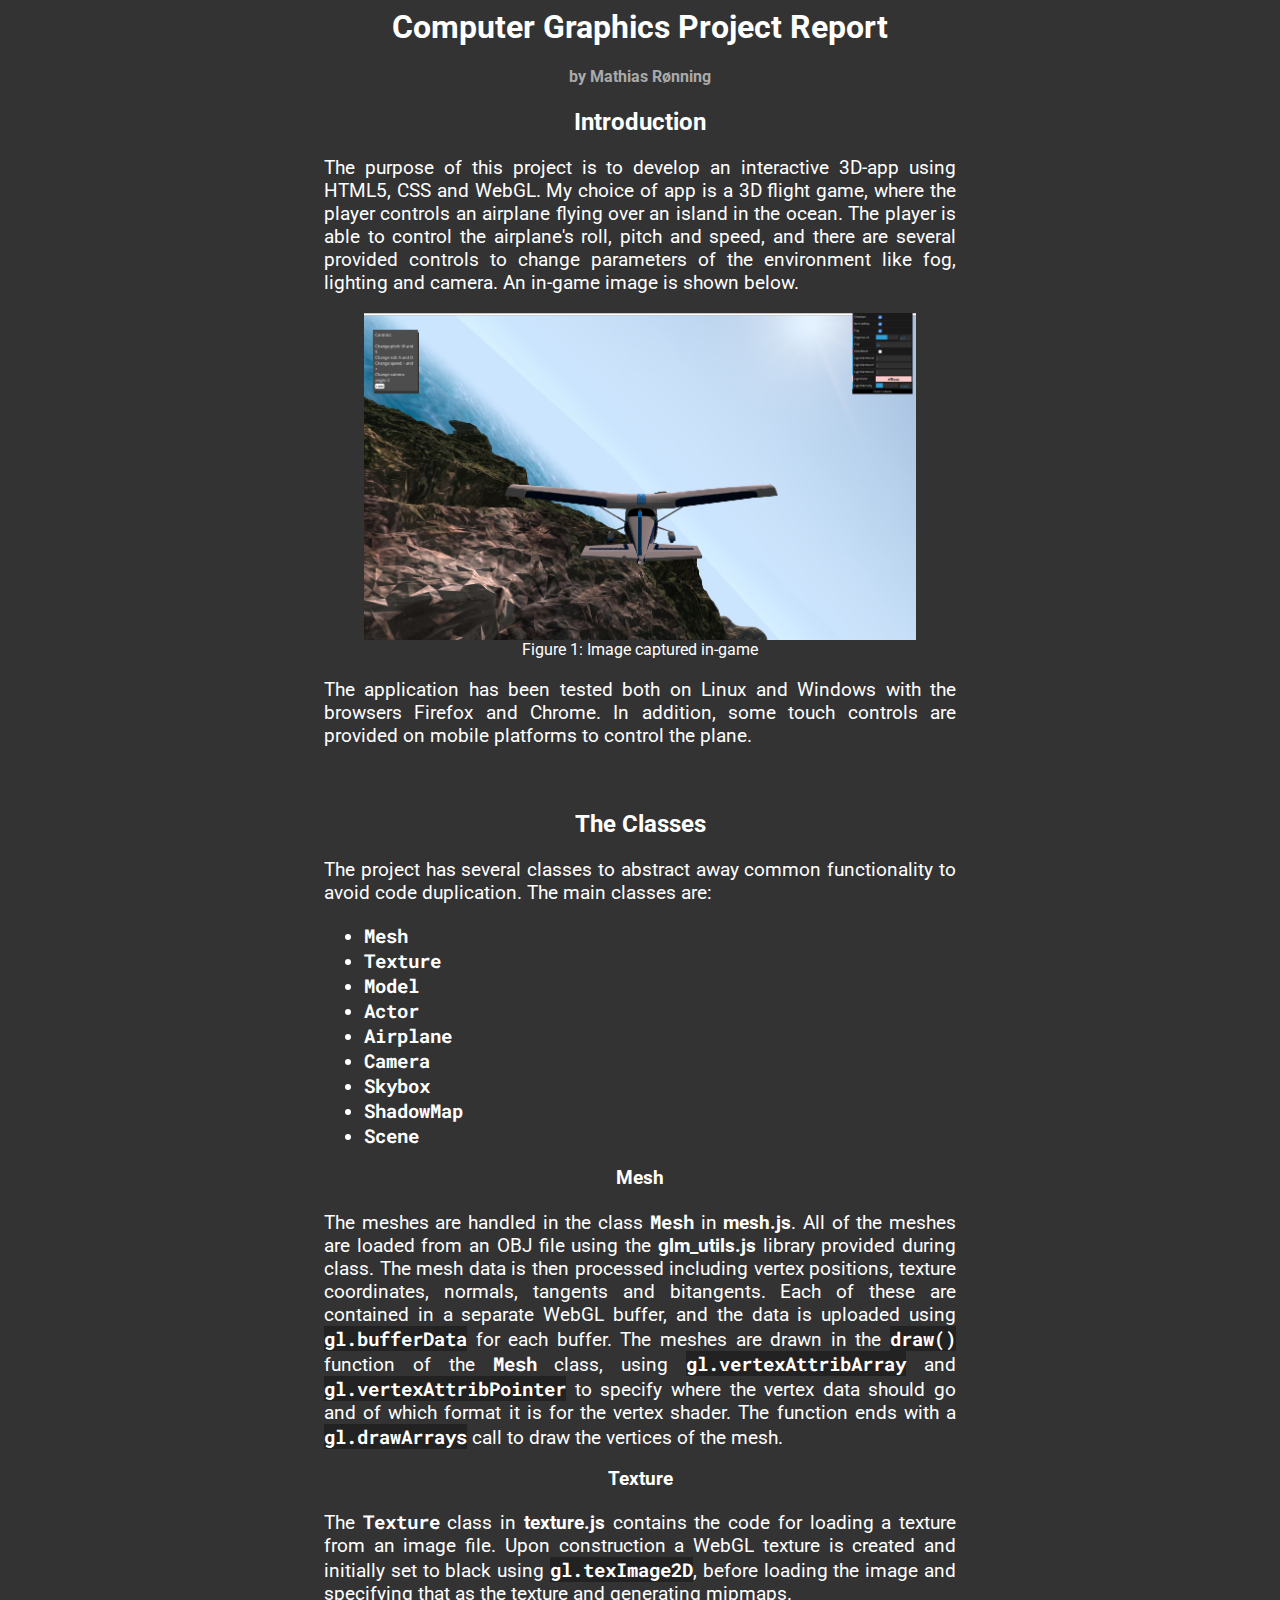
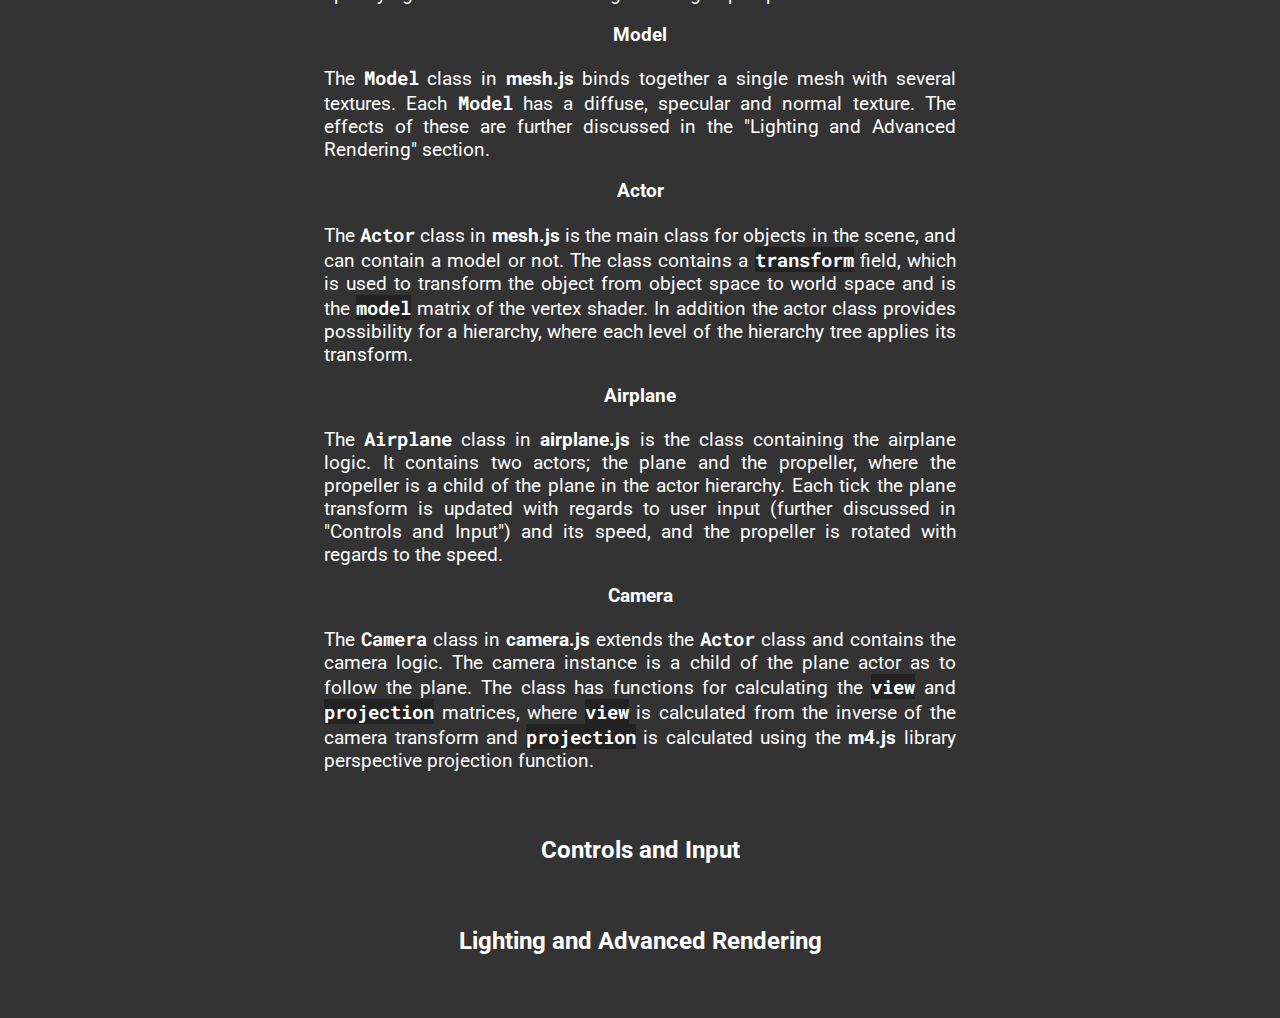
==== doc/index.html @ d3d4a1f5 "Started report" ====
<html>
<title>Project Report</title>

<head>
    <link rel="stylesheet" href="style.css">

</head>

<body>
    <h1>Computer Graphics Project Report</h1>
    <h4>by Mathias Rønning</h4>

    <div class="section">
        <h2>Introduction</h2>
        <p>
            The purpose of this project is to develop an interactive 3D-app using HTML5, CSS and WebGL.
            My choice of app is a 3D flight game, where the player controls an airplane flying over an
            island in the ocean. The player is able to control the airplane's roll, pitch and speed, and
            there are several provided controls to change parameters of the environment like fog, lighting
            and camera. An in-game image is shown below.
        </p>
        <figure>
            <img src="images/1.png" width="100%">
            <figcaption>Figure 1: Image captured in-game</figcaption>
        </figure>
        <p>
            The application has been tested both on Linux and Windows with the browsers Firefox and Chrome.
            In addition, some touch controls are provided on mobile platforms to control the plane.
        </p>
    </div>

    <div class="section">
        <h2>The Classes</h2>
        <p>
            The project has several classes to abstract away common functionality to avoid code
            duplication. The main classes are:
        </p>
        <ul>
            <li><span class="class-name">Mesh</span></li>
            <li><span class="class-name">Texture</span></li>
            <li><span class="class-name">Model</span></li>
            <li><span class="class-name">Actor</span></li>
            <li><span class="class-name">Airplane</span></li>
            <li><span class="class-name">Camera</span></li>
            <li><span class="class-name">Skybox</span></li>
            <li><span class="class-name">ShadowMap</span></li>
            <li><span class="class-name">Scene</span></li>
        </ul>

        <h3>Mesh</h3>
        <p>
            The meshes are handled in the class <span class="class-name">Mesh</span> in <b>mesh.js</b>.
            All of the meshes are loaded from an OBJ file using the <b>glm_utils.js</b> library provided
            during class. The mesh data is then processed including vertex positions, texture coordinates,
            normals, tangents and bitangents. Each of these are contained in a separate WebGL buffer, and
            the data is uploaded using <code>gl.bufferData</code> for each buffer. The meshes are drawn
            in the <code>draw()</code> function of the <span class="class-name">Mesh</span> class, using
            <code>gl.vertexAttribArray</code> and <code>gl.vertexAttribPointer</code> to specify where the
            vertex data should go and of which format it is for the vertex shader. The function ends with a
            <code>gl.drawArrays</code> call to draw the vertices of the mesh.
        </p>
        <h3>Texture</h3>
        <p>
            The <span class="class-name">Texture</span> class in <b>texture.js</b> contains the code for
            loading a texture from an image file. Upon construction a WebGL texture is created and initially
            set to black using <code>gl.texImage2D</code>, before loading the image and specifying that as
            the texture and generating mipmaps.
        </p>
        <h3>Model</h3>
        <p>
            The <span class="class-name">Model</span> class in <b>mesh.js</b> binds together a single mesh
            with several textures. Each <span class="class-name">Model</span> has a diffuse, specular and
            normal texture. The effects of these are further discussed in the "Lighting and Advanced Rendering"
            section.
        </p>
        <h3>Actor</h3>
        <p>
            The <span class="class-name">Actor</span> class in <b>mesh.js</b> is the main class for objects
            in the scene, and can contain a model or not. The class contains a <code>transform</code> field,
            which is used to transform the object from object space to world space and is the <code>model</code>
            matrix of the vertex shader. In addition the actor class provides possibility for a hierarchy, where
            each level of the hierarchy tree applies its transform.
        </p>
        <h3>Airplane</h3>
        <p>
            The <span class="class-name">Airplane</span> class in <b>airplane.js</b> is the class containing
            the airplane logic. It contains two actors; the plane and the propeller, where the propeller is a
            child of the plane in the actor hierarchy. Each tick the plane transform is updated with regards to
            user input (further discussed in "Controls and Input") and its speed, and the propeller is rotated
            with regards to the speed.
        </p>
        <h3>Camera</h3>
        <p>
            The <span class="class-name">Camera</span> class in <b>camera.js</b> extends the
            <span class="class-name">Actor</span> class and contains the camera logic. The
            camera instance is a child of the plane actor as to follow the plane. The class
            has functions for calculating the <code>view</code> and <code>projection</code>
            matrices, where <code>view</code> is calculated from the inverse of the camera
            transform and <code>projection</code> is calculated using the <b>m4.js</b> library
            perspective projection function.
        </p>
    </div>

    <div class="section">
        <h2>Controls and Input</h2>
    </div>

    <div class="section">
        <h2>Lighting and Advanced Rendering</h2>
    </div>
</body>

</html>
---- doc/style.css ----
@import url('https://fonts.googleapis.com/css2?family=Roboto+Mono:wght@400;700&family=Roboto:ital,wght@0,400;0,700;1,400&display=swap');

body {
    text-align: center;
    background-color: #333333;
}

body * {
    color: white;
    font-family: 'Roboto', serif;
}

h4 {
    color: #AAAAAA;
}

ul {
    font-size: 1.2em;
    text-align: justify;
}

code {
    font-family: 'Roboto Mono', serif;
    font-weight: bold;
    background-color: #222222;
}

.class-name {
    font-family: 'Roboto Mono', serif;
    font-weight: bold;
}

.section {
    margin-bottom: 5%;
    margin-left: 25%;
    margin-right: 25%;
}

.section p {
    font-size: 1.2em;
    max-width: fit-content;
    text-align: justify;
}
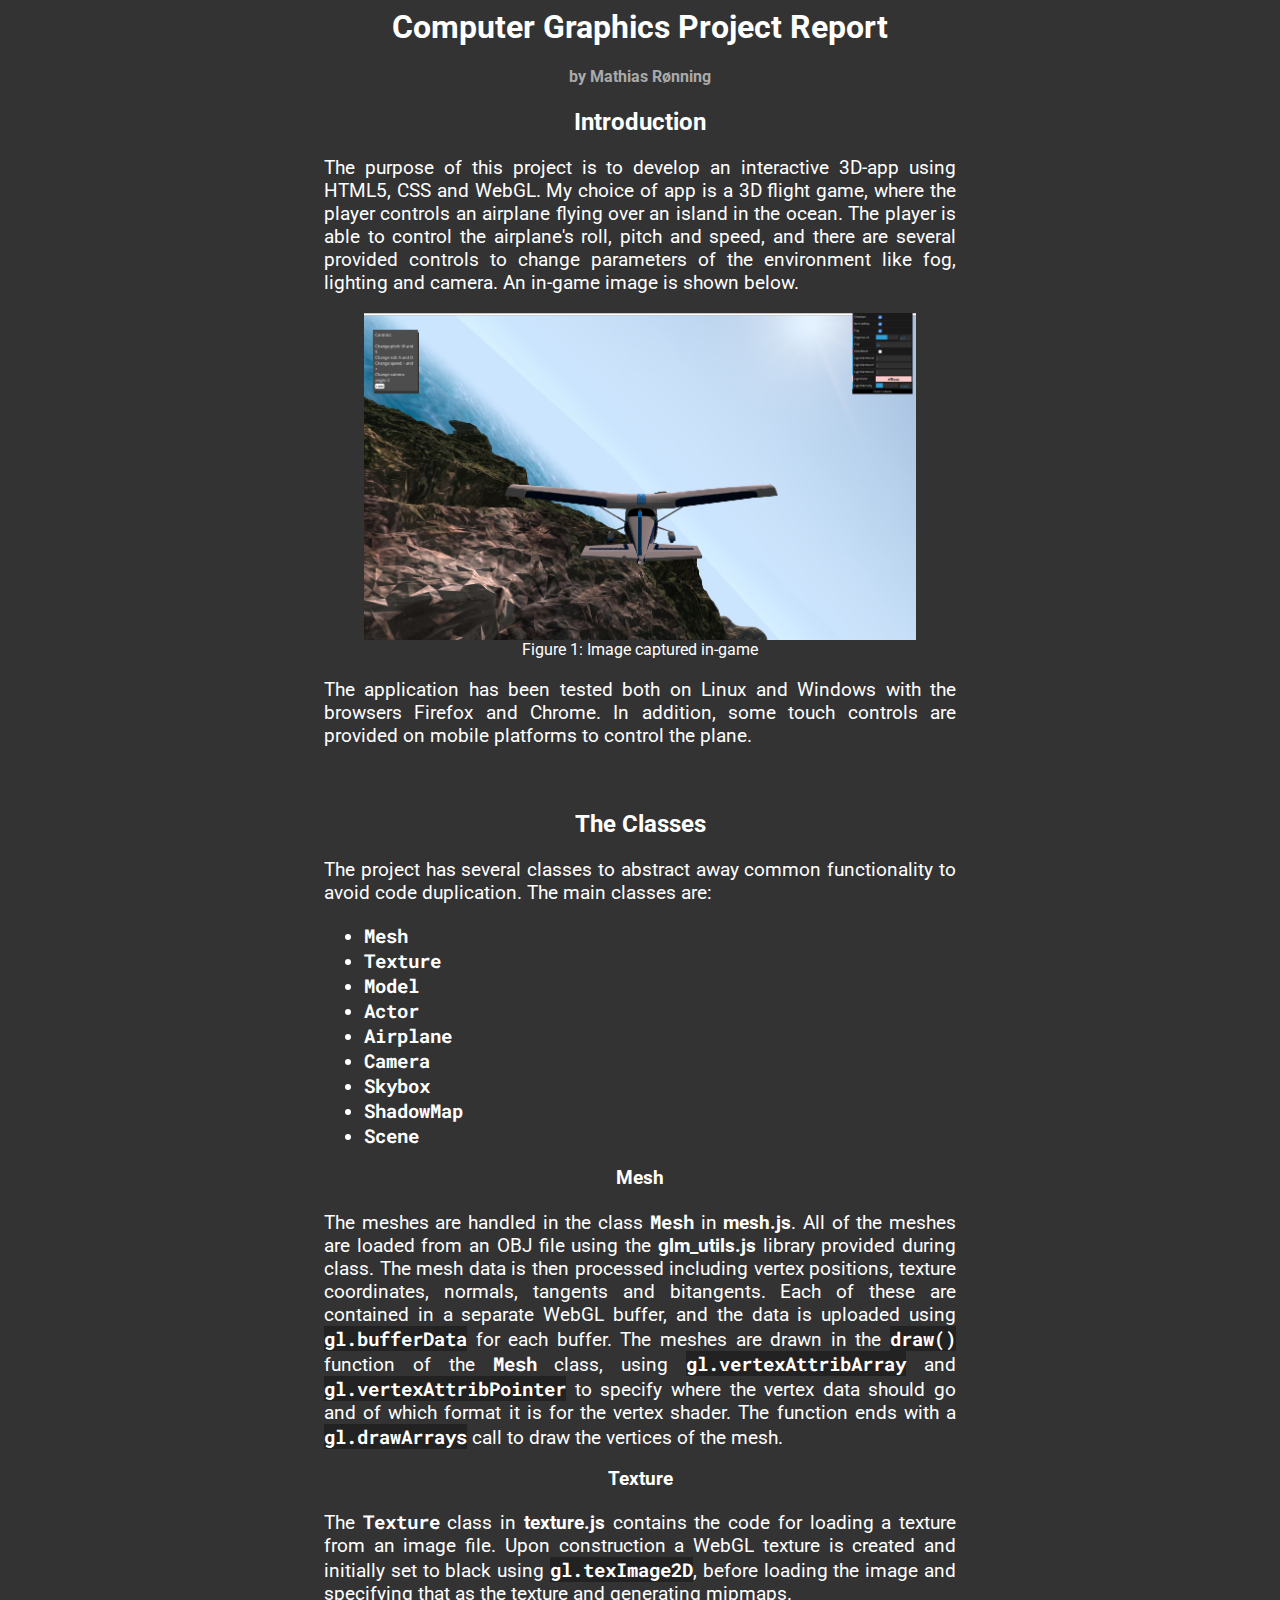
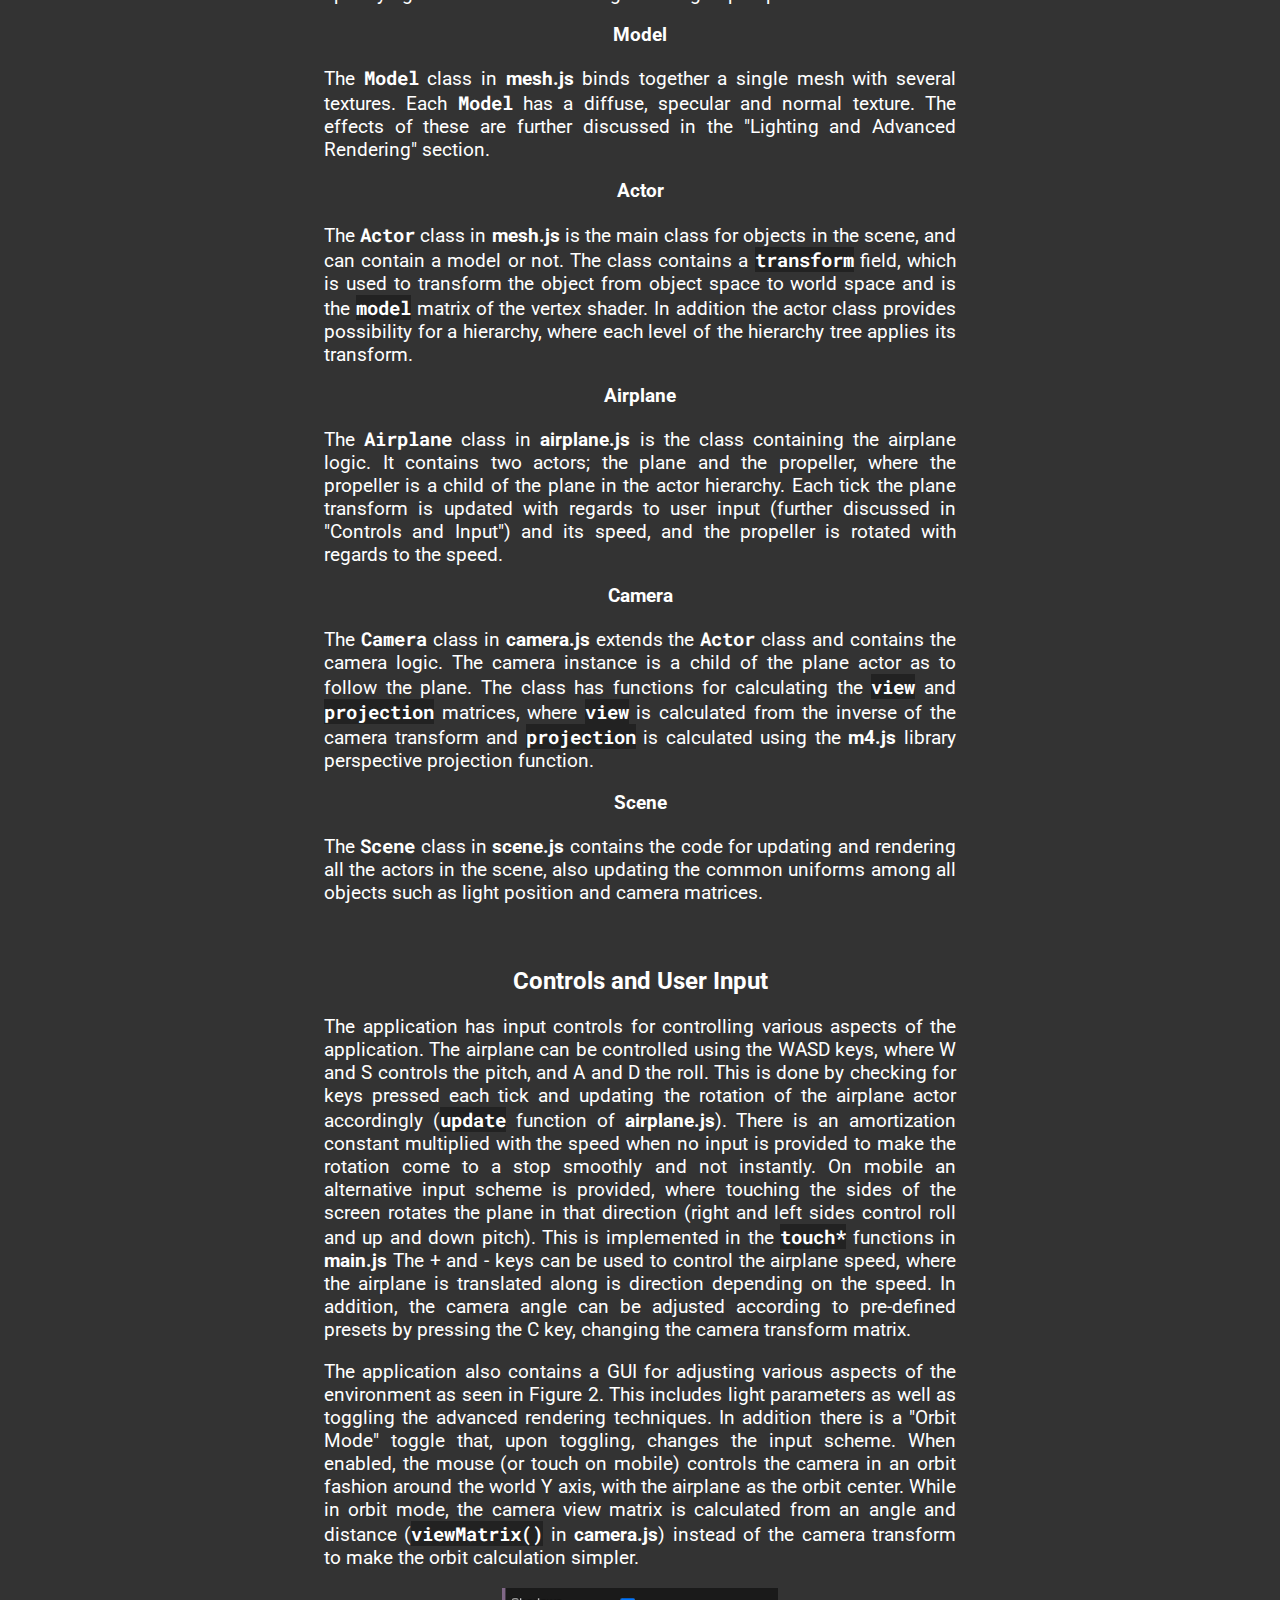
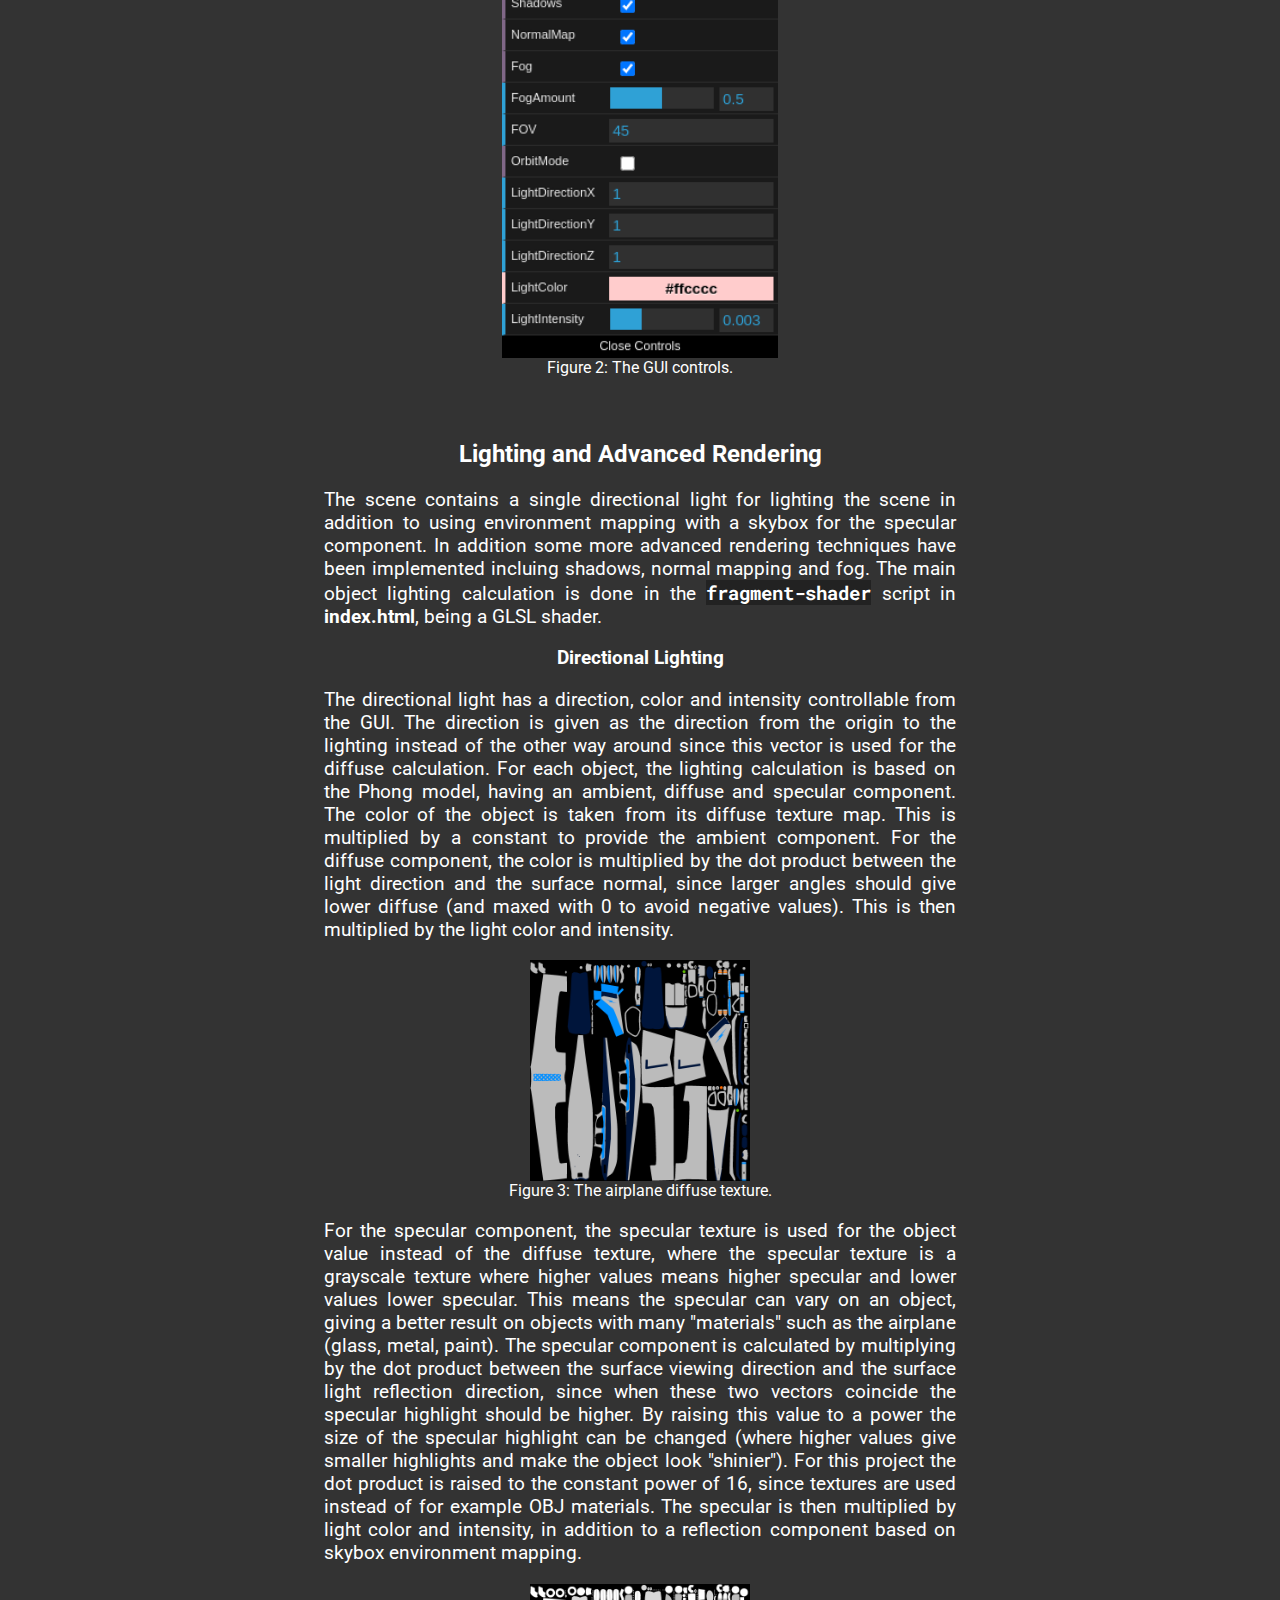
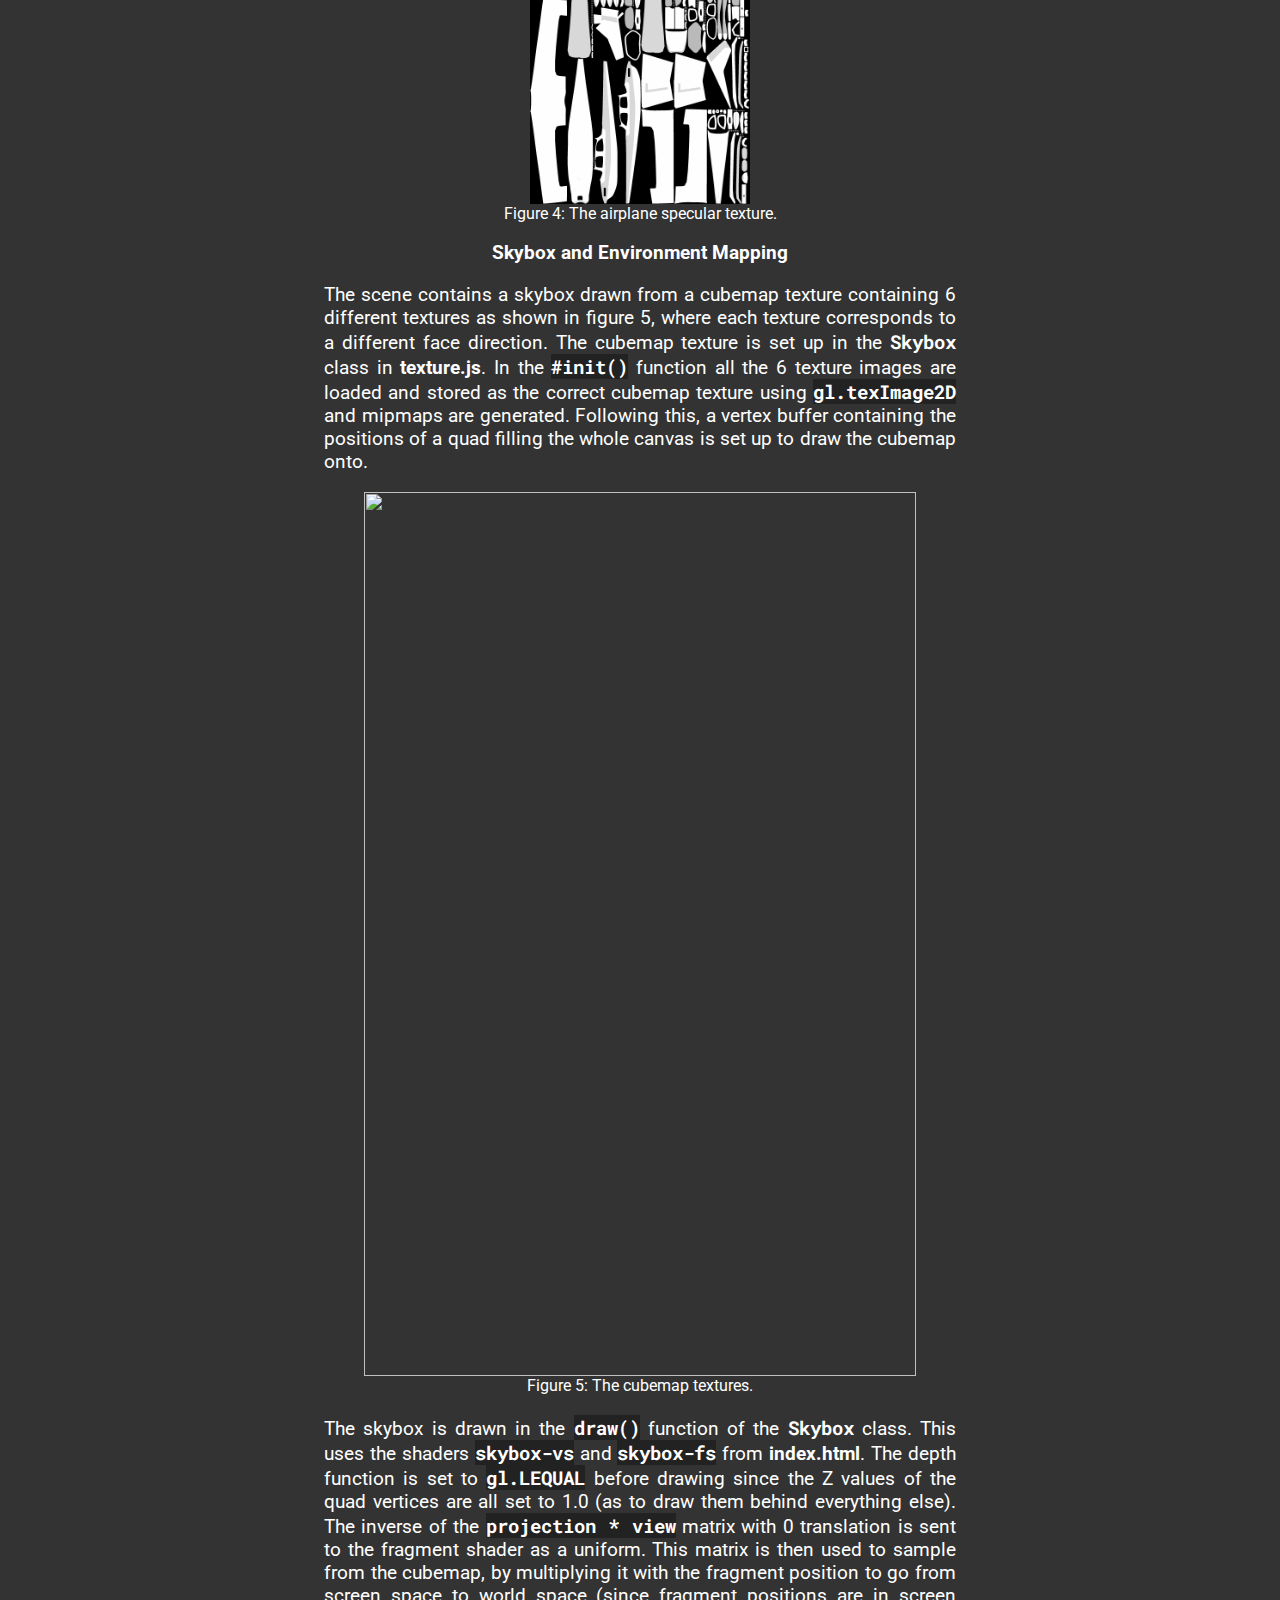
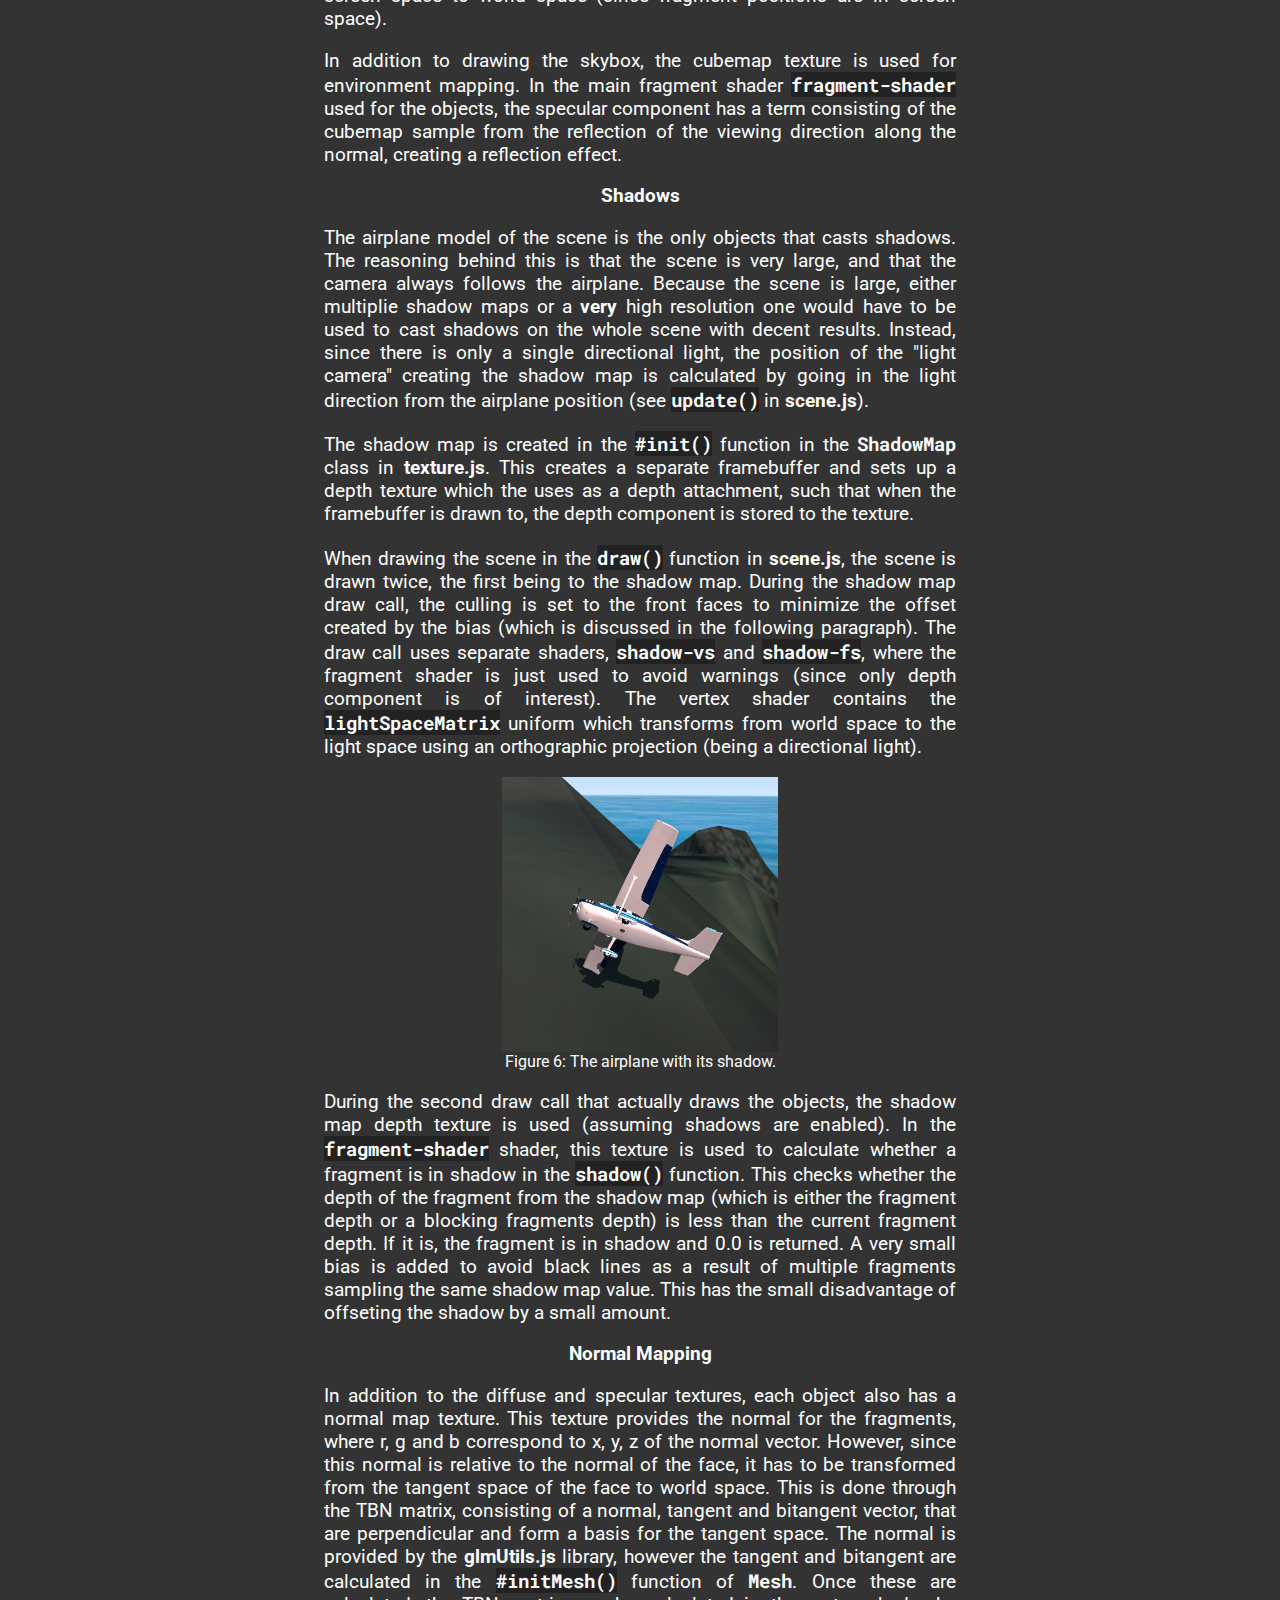
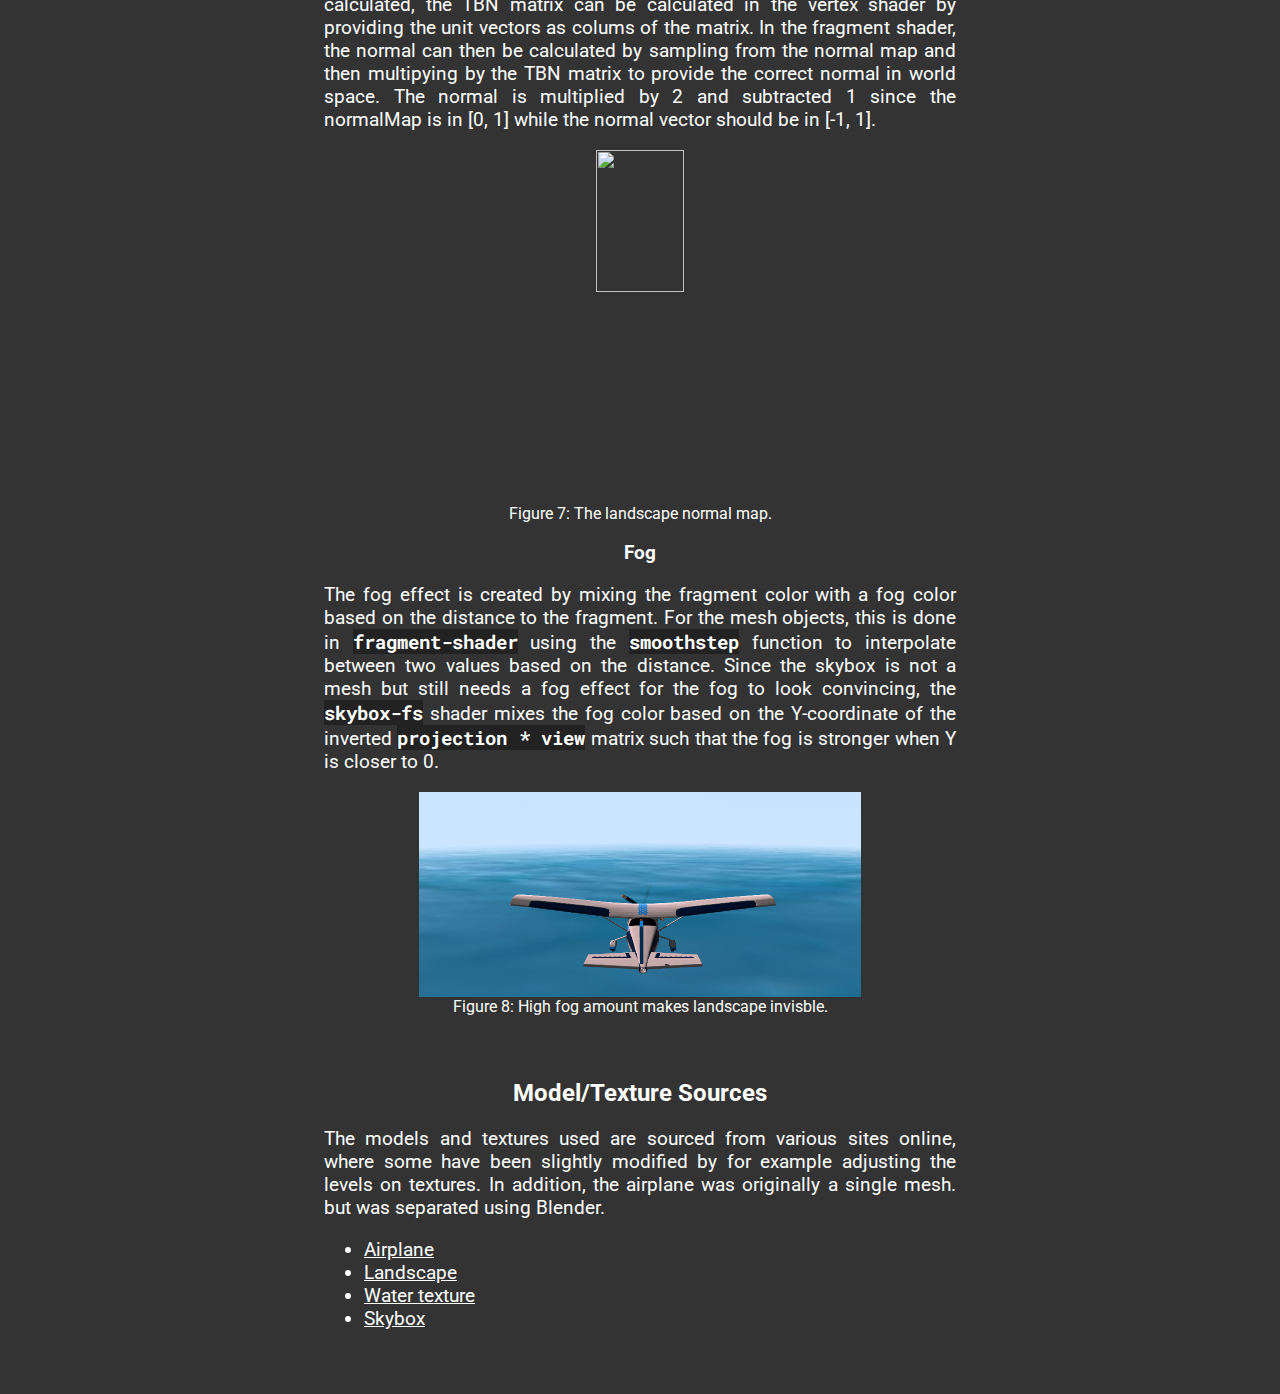
==== commit 4dacface: "Report finished" ====
--- a/doc/index.html
+++ b/doc/index.html
@@ -99,15 +99,208 @@
             transform and <code>projection</code> is calculated using the <b>m4.js</b> library
             perspective projection function.
         </p>
-    </div>
-
-    <div class="section">
-        <h2>Controls and Input</h2>
+        <h3>Scene</h3>
+        <p>
+            The <span class="class-name">Scene</span> class in <b>scene.js</b> contains the code
+            for updating and rendering all the actors in the scene, also updating the common uniforms
+            among all objects such as light position and camera matrices.
+        </p>
+    </div>
+
+    <div class="section">
+        <h2>Controls and User Input</h2>
+        <p>
+            The application has input controls for controlling various aspects of the application. The
+            airplane can be controlled using the WASD keys, where W and S controls the pitch, and A and D
+            the roll. This is done by checking for keys pressed each tick and updating the rotation of the
+            airplane actor accordingly (<code>update</code> function of <b>airplane.js</b>). There is an amortization
+            constant multiplied with the speed when no input is provided to make the rotation come to a stop smoothly
+            and not instantly. On mobile an alternative input scheme is provided, where touching the sides of the
+            screen rotates the plane in that direction (right and left sides control roll and up and down pitch).
+            This is implemented in the <code>touch*</code> functions in <b>main.js</b> The + and - keys can be used 
+            to control the airplane speed, where the airplane is translated along is direction depending on the speed. 
+            In addition, the camera angle can be adjusted according to pre-defined presets by pressing the C key, 
+            changing the camera transform matrix.
+        </p>
+        <p>
+            The application also contains a GUI for adjusting various aspects of the environment as seen in Figure 2. 
+            This includes light parameters as well as toggling the advanced rendering techniques. In addition there 
+            is a "Orbit Mode" toggle that, upon toggling, changes the input scheme. When enabled, the mouse (or touch on mobile) 
+            controls the camera in an orbit fashion around the world Y axis, with the airplane as the orbit center. While in orbit 
+            mode, the camera view matrix is calculated from an angle and distance (<code>viewMatrix()</code> in <b>camera.js</b>)
+            instead of the camera transform to make the orbit calculation simpler.
+        </p>
+        <figure>
+            <img src="images/2.png" width="50%">
+            <figcaption>Figure 2: The GUI controls.</figcaption>
+        </figure>
     </div>
 
     <div class="section">
         <h2>Lighting and Advanced Rendering</h2>
+        <p>
+            The scene contains a single directional light for lighting the scene in addition to using environment mapping 
+            with a skybox for the specular component. In addition some more advanced rendering techniques have been 
+            implemented incluing shadows, normal mapping and fog. The main object lighting calculation is done in the 
+            <code>fragment-shader</code> script in <b>index.html</b>, being a GLSL shader.
+        </p>
+        <h3>Directional Lighting</h3>
+        <p>
+            The directional light has a direction, color and intensity controllable from the GUI. The direction is given 
+            as the direction from the origin to the lighting instead of the other way around since this vector is used for 
+            the diffuse calculation. For each object, the lighting calculation is based on the Phong model, having an ambient, 
+            diffuse and specular component. The color of the object is taken from its diffuse texture map. This is multiplied 
+            by a constant to provide the ambient component. For the diffuse component, the color is multiplied by the dot product 
+            between the light direction and the surface normal, since larger angles should give lower diffuse (and maxed with 0 
+            to avoid negative values). This is then multiplied by the light color and intensity. 
+        </p>
+        <figure>
+            <img src="images/3.png" width="40%">
+            <figcaption>Figure 3: The airplane diffuse texture.</figcaption>
+        </figure>
+        <p>
+            For the specular component, the specular texture is used for the object value instead of the diffuse texture, 
+            where the specular texture is a grayscale texture where higher values means higher specular and lower values lower 
+            specular. This means the specular can vary on an object, giving a better result on objects with many "materials" such as 
+            the airplane (glass, metal, paint). The specular component is calculated by multiplying by the dot product between the 
+            surface viewing direction and the surface light reflection direction, since when these two vectors coincide the specular 
+            highlight should be higher. By raising this value to a power the size of the specular highlight can be changed (where higher 
+            values give smaller highlights and make the object look "shinier"). For this project the dot product is raised to the constant 
+            power of 16, since textures are used instead of for example OBJ materials. The specular is then multiplied by light color 
+            and intensity, in addition to a reflection component based on skybox environment mapping.
+        </p>
+        <figure>
+            <img src="images/4.png" width="40%">
+            <figcaption>Figure 4: The airplane specular texture.</figcaption>
+        </figure>
+        <h3>Skybox and Environment Mapping</h3>
+        <p>
+            The scene contains a skybox drawn from a cubemap texture containing 6
+            different textures as shown in figure 5, where each texture corresponds
+            to a different face direction. The cubemap texture is set up in the 
+            <span class="class-name">Skybox</span> class in <b>texture.js</b>. In
+            the <code>#init()</code> function all the 6 texture images are 
+            loaded and stored as the correct cubemap texture using <code>gl.texImage2D</code>
+            and mipmaps are generated. Following this, a vertex buffer containing the 
+            positions of a quad filling the whole canvas is set up to draw the cubemap
+            onto.
+        </p>
+        <figure>
+            <img src="images/5.png" width="100%">
+            <figcaption>Figure 5: The cubemap textures.</figcaption>
+        </figure>
+        <p>
+            The skybox is drawn in the <code>draw()</code> function of the 
+            <span class="class-name">Skybox</span> class. This uses the shaders 
+            <code>skybox-vs</code> and <code>skybox-fs</code> from <b>index.html</b>.
+            The depth function is set to <code>gl.LEQUAL</code> before drawing since
+            the Z values of the quad vertices are all set to 1.0 (as to draw them 
+            behind everything else). The inverse of the <code>projection * view</code>
+            matrix with 0 translation is sent to the fragment shader as a uniform. 
+            This matrix is then used to sample from the cubemap, by multiplying it 
+            with the fragment position to go from screen space to world space (since 
+            fragment positions are in screen space).
+        </p>
+        <p>
+            In addition to drawing the skybox, the cubemap texture is used for 
+            environment mapping. In the main fragment shader <code>fragment-shader</code>
+            used for the objects, the specular component has a term consisting of the 
+            cubemap sample from the reflection of the viewing direction along the normal,
+            creating a reflection effect.
+        </p>
+        <h3>Shadows</h3>
+        <p>
+            The airplane model of the scene is the only objects that casts shadows.
+            The reasoning behind this is that the scene is very large, and that the 
+            camera always follows the airplane. Because the scene is large, either multiplie
+            shadow maps or a <b>very</b> high resolution one would have to be used to cast
+            shadows on the whole scene with decent results. Instead, since there is only
+            a single directional light, the position of the "light camera" creating the 
+            shadow map is calculated by going in the light direction from the airplane position 
+            (see <code>update()</code> in <b>scene.js</b>).
+        </p>
+        <p>
+            The shadow map is created in the <code>#init()</code> function in the 
+            <span class="class-name">ShadowMap</span> class in <b>texture.js</b>.
+            This creates a separate framebuffer and sets up a depth texture which the
+            uses as a depth attachment, such that when the framebuffer is drawn to, the
+            depth component is stored to the texture. 
+        </p>
+        <p>
+            When drawing the scene in the <code>draw()</code> function in <b>scene.js</b>,
+            the scene is drawn twice, the first being to the shadow map. During the shadow 
+            map draw call, the culling is set to the front faces to minimize the offset created
+            by the bias (which is discussed in the following paragraph). The draw call uses 
+            separate shaders, <code>shadow-vs</code> and <code>shadow-fs</code>, where the 
+            fragment shader is just used to avoid warnings (since only depth component is 
+            of interest). The vertex shader contains the <code>lightSpaceMatrix</code> uniform
+            which transforms from world space to the light space using an orthographic projection
+            (being a directional light).
+        </p>
+        <figure>
+            <img src="images/6.png" width="50%">
+            <figcaption>Figure 6: The airplane with its shadow.</figcaption>
+        </figure>
+        <p>
+            During the second draw call that actually draws the objects, the shadow map depth
+            texture is used (assuming shadows are enabled). In the <code>fragment-shader</code>
+            shader, this texture is used to calculate whether a fragment is in shadow in the
+            <code>shadow()</code> function. This checks whether the depth of the 
+            fragment from the shadow map (which is either the fragment depth or a blocking 
+            fragments depth) is less than the current fragment depth. If it is, the fragment
+            is in shadow and 0.0 is returned. A very small bias is added to avoid black lines
+            as a result of multiple fragments sampling the same shadow map value. This has 
+            the small disadvantage of offseting the shadow by a small amount.
+        </p>
+        <h3>Normal Mapping</h3>
+        <p>
+            In addition to the diffuse and specular textures, each object also has a
+            normal map texture. This texture provides the normal for the fragments, 
+            where r, g and b correspond to x, y, z of the normal vector. However, since
+            this normal is relative to the normal of the face, it has to be transformed 
+            from the tangent space of the face to world space. This is done through the 
+            TBN matrix, consisting of a normal, tangent and bitangent vector, that are 
+            perpendicular and form a basis for the tangent space. The normal is provided 
+            by the <b>glmUtils.js</b> library, however the tangent and bitangent are 
+            calculated in the <code>#initMesh()</code> function of <span class="class-name">Mesh</span>. 
+            Once these are calculated, the TBN matrix can be calculated in the vertex shader by providing 
+            the unit vectors as colums of the matrix. In the fragment shader, the normal can then be 
+            calculated by sampling from the normal map and then multipying by the TBN matrix to provide
+            the correct normal in world space. The normal is multiplied by 2 and subtracted 1 since
+            the normalMap is in [0, 1] while the normal vector should be in [-1, 1].
+        </p>
+        <figure>
+            <img src="images/7.png" width="40%">
+            <figcaption>Figure 7: The landscape normal map.</figcaption>
+        </figure>
+        <h3>Fog</h3>
+        <p>
+            The fog effect is created by mixing the fragment color with a fog color based on
+            the distance to the fragment. For the mesh objects, this is done in <code>fragment-shader</code>
+            using the <code>smoothstep</code> function to interpolate between two values based on the distance.
+            Since the skybox is not a mesh but still needs a fog effect for the fog to look convincing, the
+            <code>skybox-fs</code> shader mixes the fog color based on the Y-coordinate of the inverted 
+            <code>projection * view</code> matrix such that the fog is stronger when Y is closer to 0.
+        </p>
+        <figure>
+            <img src="images/8.png" width="80%">
+            <figcaption>Figure 8: High fog amount makes landscape invisble.</figcaption>
+        </figure>
+    </div>
+    <div class="section">
+        <h2>Model/Texture Sources</h2>
+        <p>
+            The models and textures used are sourced from various sites online, where some have been slightly
+            modified by for example adjusting the levels on textures. In addition, the airplane was originally
+            a single mesh. but was separated using Blender.
+        </p>
+        <ul>
+            <li><a href="https://sketchfab.com/3d-models/plane-low-poly-6f41d5adee2f4c71a3dca8c943829b7f">Airplane</a></li>
+            <li><a href="https://sketchfab.com/3d-models/terrain-nevado-de-colima-mexico-f6f1c8ce7b2942a3ae020840a114ba37">Landscape</a></li>
+            <li><a href="https://unsplash.com/photos/qEswHvOmi1c">Water texture</a></li>
+            <li><a href="https://polyhaven.com/a/qwantani">Skybox</a> </li>
+        </ul>
     </div>
 </body>
 
-</html>+</html>
